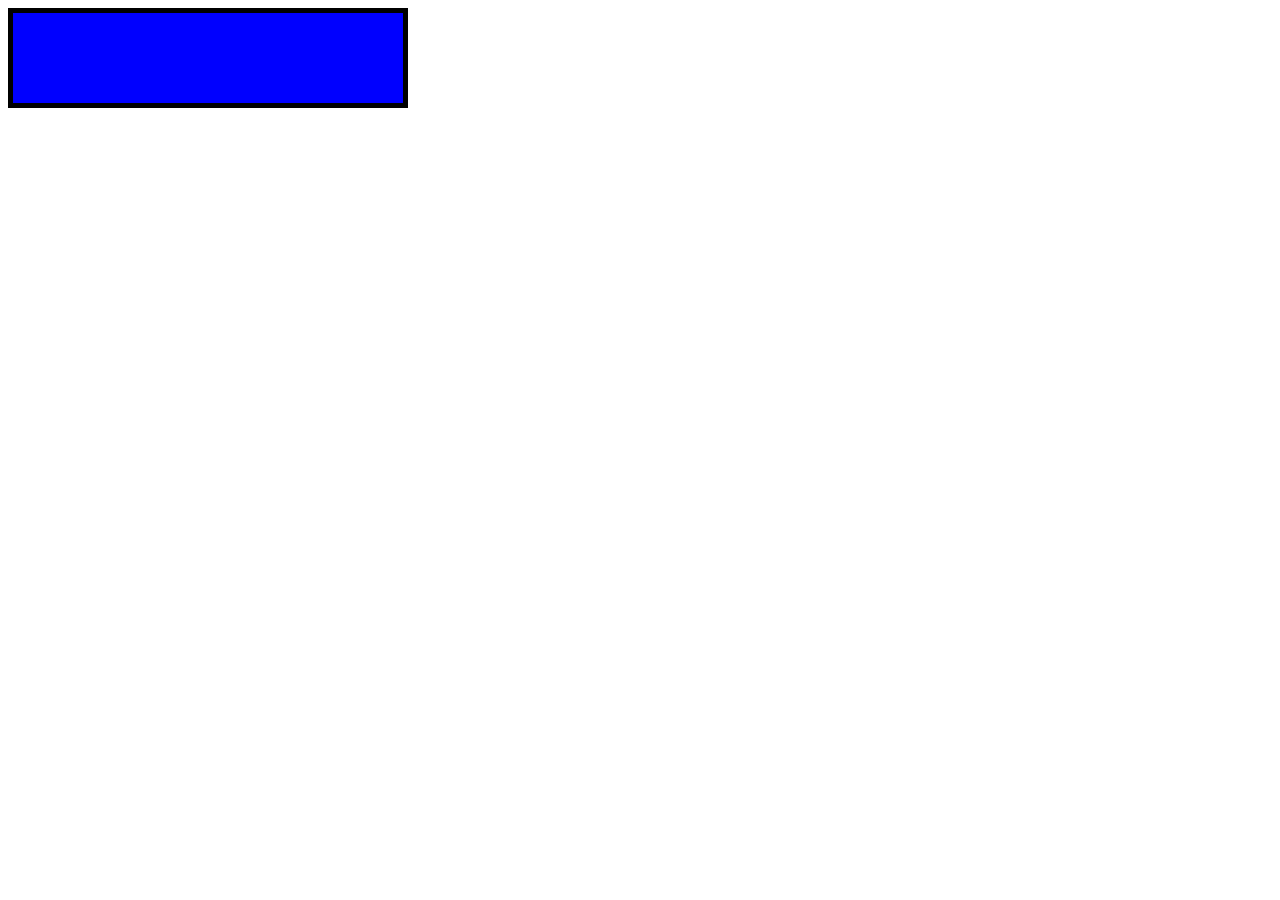
==== index.html @ 6d02e069 "Add files via upload" ====
<!DOCTYPE html>
<html>
<body>

<svg width="400" height="100">
  <rect width="400" height="100" 
  style="fill:rgb(0,0,255);stroke-width:10;stroke:rgb(0,0,0)" />
Sorry, your browser does not support inline SVG.
</svg>
 
</body>
</html>
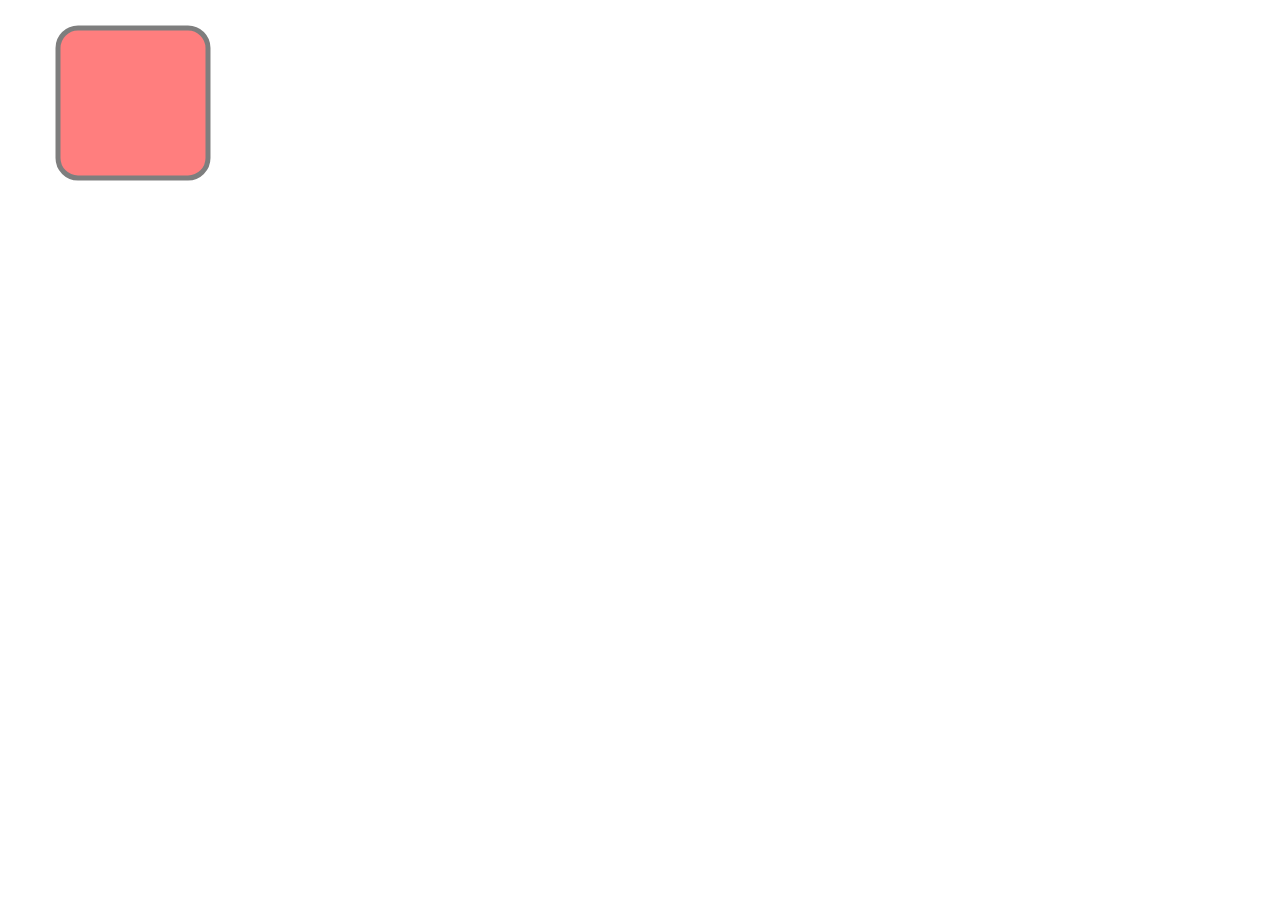
==== commit 2a9029bf: "Add files via upload" ====
--- a/index.html
+++ b/index.html
@@ -2,12 +2,12 @@
 <html>
 <body>
 
-<svg width="400" height="100">
-  <rect width="400" height="100" 
-  style="fill:rgb(0,0,255);stroke-width:10;stroke:rgb(0,0,0)" />
+<svg width="400" height="180">
+  <rect x="50" y="20" rx="20" ry="20" width="150" height="150"
+  style="fill:red;stroke:black;stroke-width:5;opacity:0.5" />
 Sorry, your browser does not support inline SVG.
 </svg>
- 
+
 </body>
 </html>
 
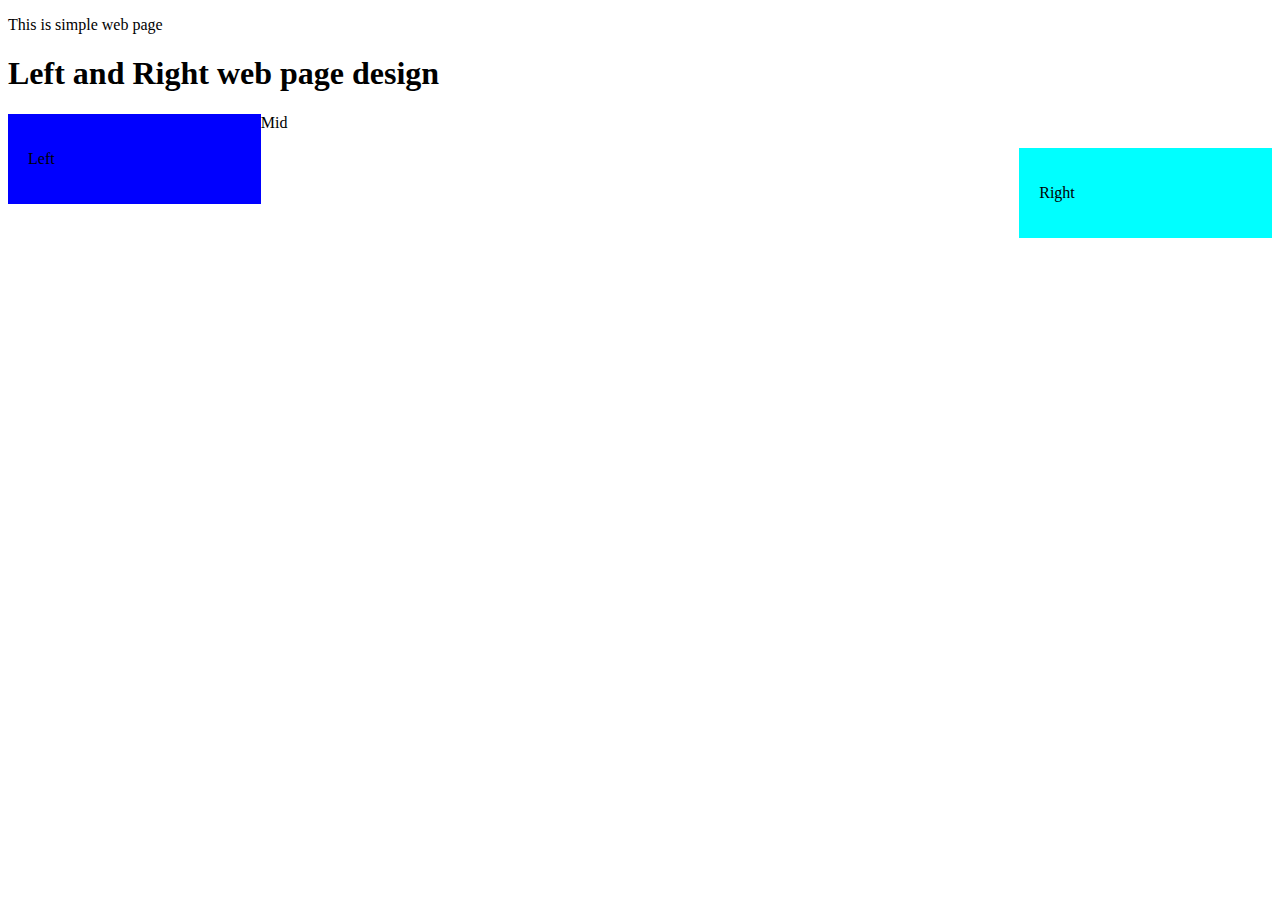
==== commit 9f4fd631: "Add files via upload" ====
--- a/index.html
+++ b/index.html
@@ -1,13 +1,39 @@
 <!DOCTYPE html>
-<html>
+<html lang="en">
+<head>
+    <meta charset="UTF-8">
+    <meta http-equiv="X-UA-Compatible" content="IE=edge">
+    <meta name="viewport" content="width=device-width, initial-scale=1.0">
+    <title>Web Page</title>
+    <style>
+        * {
+            box-sizing: border-box;
+        }
+        .sgvu {
+            background-color: blue;
+            padding: 20px;
+            width: 20%;
+            float: left;
+        }
+       .bca {
+           background-color: aqua;
+           padding: 20px;
+           width: 20%;
+           float: right;
+       }
+    </style>
+</head>
 <body>
-
-<svg width="400" height="180">
-  <rect x="50" y="20" rx="20" ry="20" width="150" height="150"
-  style="fill:red;stroke:black;stroke-width:5;opacity:0.5" />
-Sorry, your browser does not support inline SVG.
-</svg>
-
+    <p>This is simple web page</p>
+    <h1>Left and Right web page design</h1>
+    <div class="sgvu">
+        <p>Left</p>
+    </div>
+    <div class="rehan">
+        <p>Mid</p>
+    </div>
+    <div class="bca">
+        <p>Right</p>
+    </div>
 </body>
-</html>
-
+</html>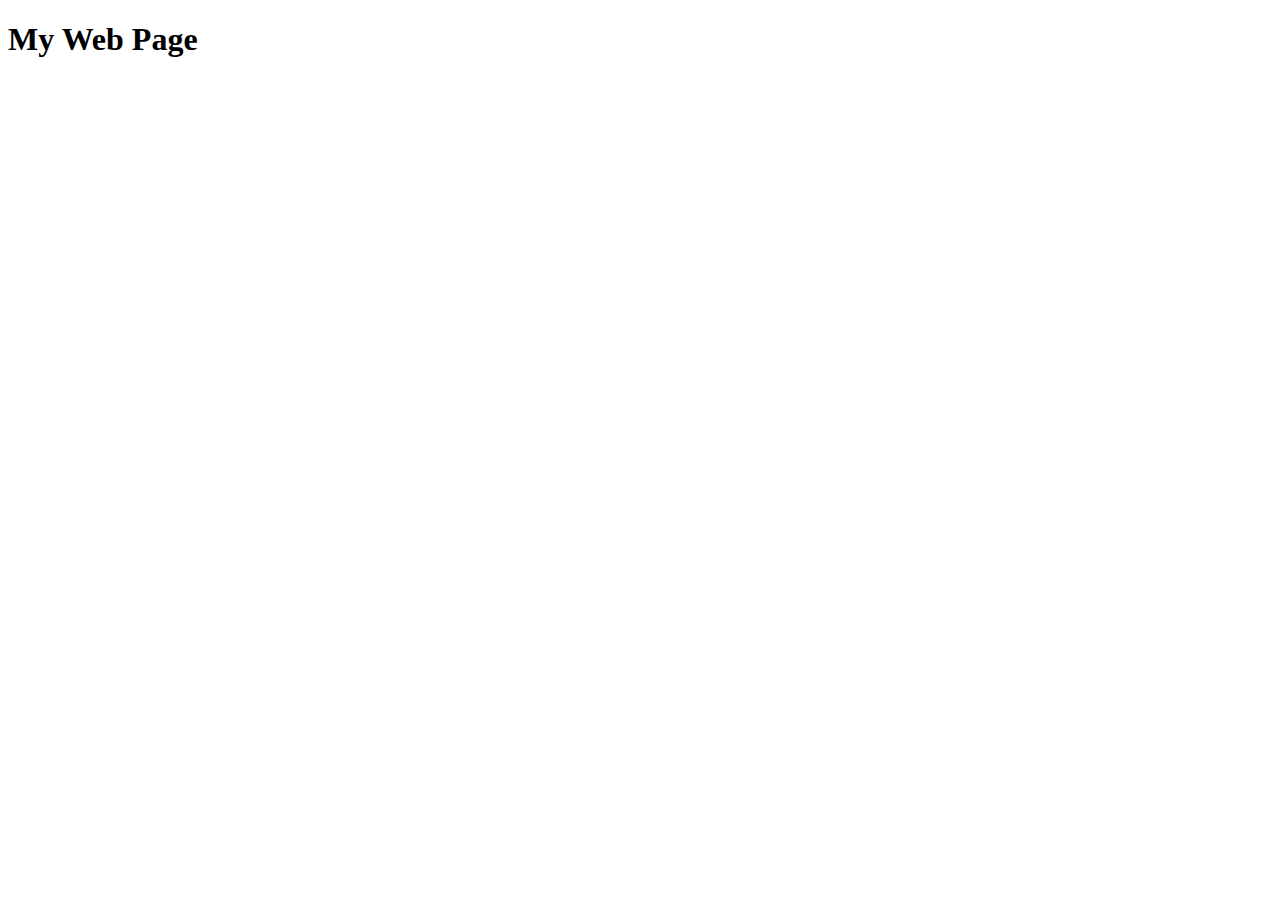
==== commit 753716dd: "Add files via upload" ====
--- a/index.html
+++ b/index.html
@@ -1,39 +1,37 @@
 <!DOCTYPE html>
-<html lang="en">
-<head>
-    <meta charset="UTF-8">
-    <meta http-equiv="X-UA-Compatible" content="IE=edge">
-    <meta name="viewport" content="width=device-width, initial-scale=1.0">
-    <title>Web Page</title>
-    <style>
-        * {
-            box-sizing: border-box;
-        }
-        .sgvu {
-            background-color: blue;
-            padding: 20px;
-            width: 20%;
-            float: left;
-        }
-       .bca {
-           background-color: aqua;
-           padding: 20px;
-           width: 20%;
-           float: right;
-       }
-    </style>
-</head>
+<html lang="en-US">
 <body>
-    <p>This is simple web page</p>
-    <h1>Left and Right web page design</h1>
-    <div class="sgvu">
-        <p>Left</p>
-    </div>
-    <div class="rehan">
-        <p>Mid</p>
-    </div>
-    <div class="bca">
-        <p>Right</p>
-    </div>
+
+<h1>My Web Page</h1>
+
+<div id="piechart"></div>
+
+<script type="text/javascript" src="https://www.gstatic.com/charts/loader.js"></script>
+
+<script type="text/javascript">
+// Load google charts
+google.charts.load('current', {'packages':['corechart']});
+google.charts.setOnLoadCallback(drawChart);
+
+// Draw the chart and set the chart values
+function drawChart() {
+  var data = google.visualization.arrayToDataTable([
+  ['Task', 'Hours per Day'],
+  ['Work', 8],
+  ['Eat', 2],
+  ['TV', 4],
+  ['Gym', 2],
+  ['Sleep', 8]
+]);
+
+  // Optional; add a title and set the width and height of the chart
+  var options = {'title':'My Average Day', 'width':550, 'height':400};
+
+  // Display the chart inside the <div> element with id="piechart"
+  var chart = new google.visualization.PieChart(document.getElementById('piechart'));
+  chart.draw(data, options);
+}
+</script>
+
 </body>
-</html>+</html>
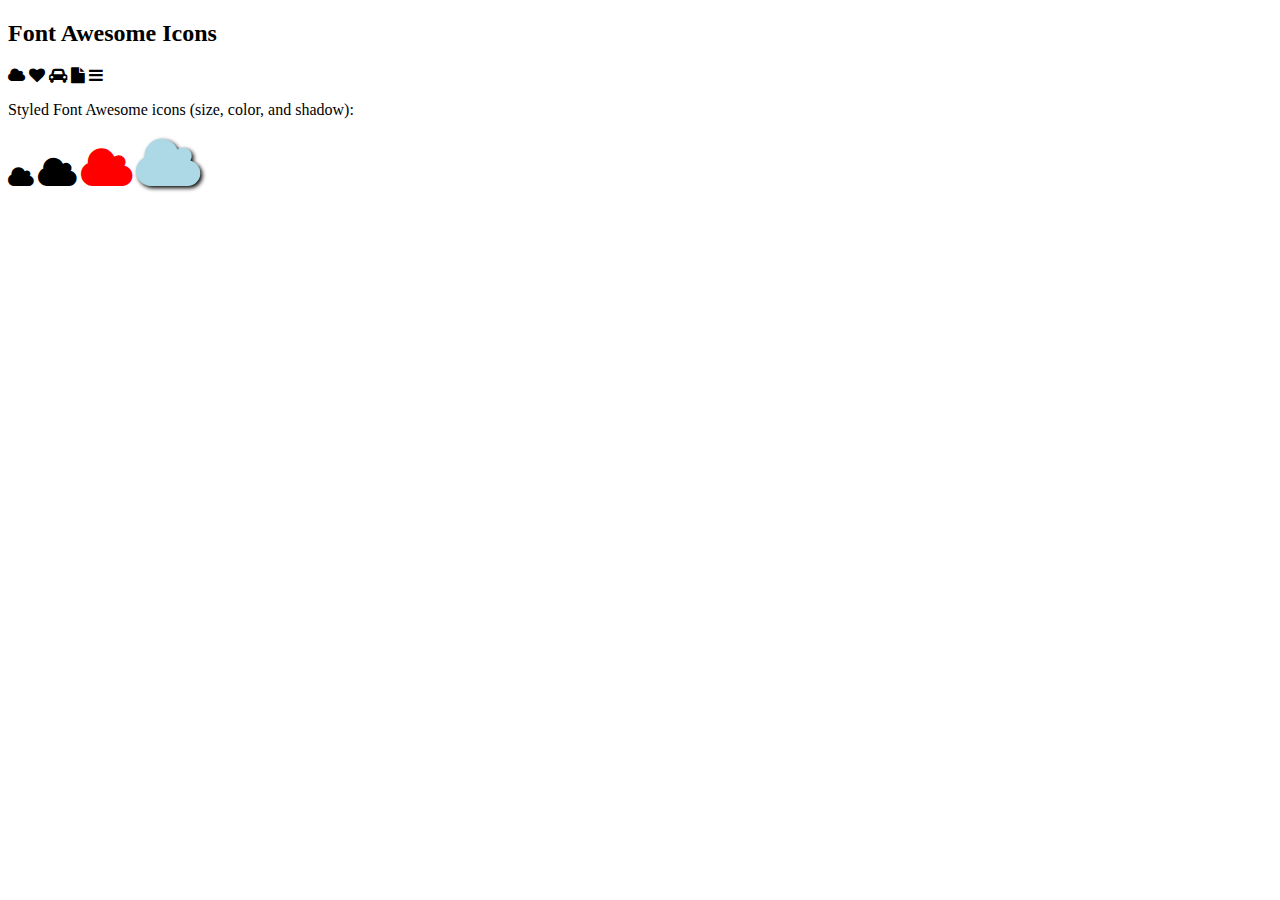
==== commit c522b6e6: "Add files via upload" ====
--- a/index.html
+++ b/index.html
@@ -1,37 +1,27 @@
 <!DOCTYPE html>
-<html lang="en-US">
+<html>
+
+<title>Font Awesome Icons</title>
+<meta name="viewport" content="width=device-width, initial-scale=1">
+<link rel="stylesheet" href="https://cdnjs.cloudflare.com/ajax/libs/font-awesome/4.7.0/css/font-awesome.min.css">
+
 <body>
 
-<h1>My Web Page</h1>
-
-<div id="piechart"></div>
-
-<script type="text/javascript" src="https://www.gstatic.com/charts/loader.js"></script>
-
-<script type="text/javascript">
-// Load google charts
-google.charts.load('current', {'packages':['corechart']});
-google.charts.setOnLoadCallback(drawChart);
-
-// Draw the chart and set the chart values
-function drawChart() {
-  var data = google.visualization.arrayToDataTable([
-  ['Task', 'Hours per Day'],
-  ['Work', 8],
-  ['Eat', 2],
-  ['TV', 4],
-  ['Gym', 2],
-  ['Sleep', 8]
-]);
-
-  // Optional; add a title and set the width and height of the chart
-  var options = {'title':'My Average Day', 'width':550, 'height':400};
-
-  // Display the chart inside the <div> element with id="piechart"
-  var chart = new google.visualization.PieChart(document.getElementById('piechart'));
-  chart.draw(data, options);
-}
-</script>
+<h2>Font Awesome Icons</h2>
+<p>
+<i class="fa fa-cloud"></i>
+<i class="fa fa-heart"></i>
+<i class="fa fa-car"></i>
+<i class="fa fa-file"></i>
+<i class="fa fa-bars"></i>
+</p>
+<p>Styled Font Awesome icons (size, color, and shadow):</p>
+<p>
+<i class="fa fa-cloud" style="font-size:24px;"></i>
+<i class="fa fa-cloud" style="font-size:36px;"></i>
+<i class="fa fa-cloud" style="font-size:48px;color:red;"></i>
+<i class="fa fa-cloud" style="font-size:60px;color:lightblue;text-shadow:2px 2px 4px #000000;"></i>
+</p>
 
 </body>
 </html>
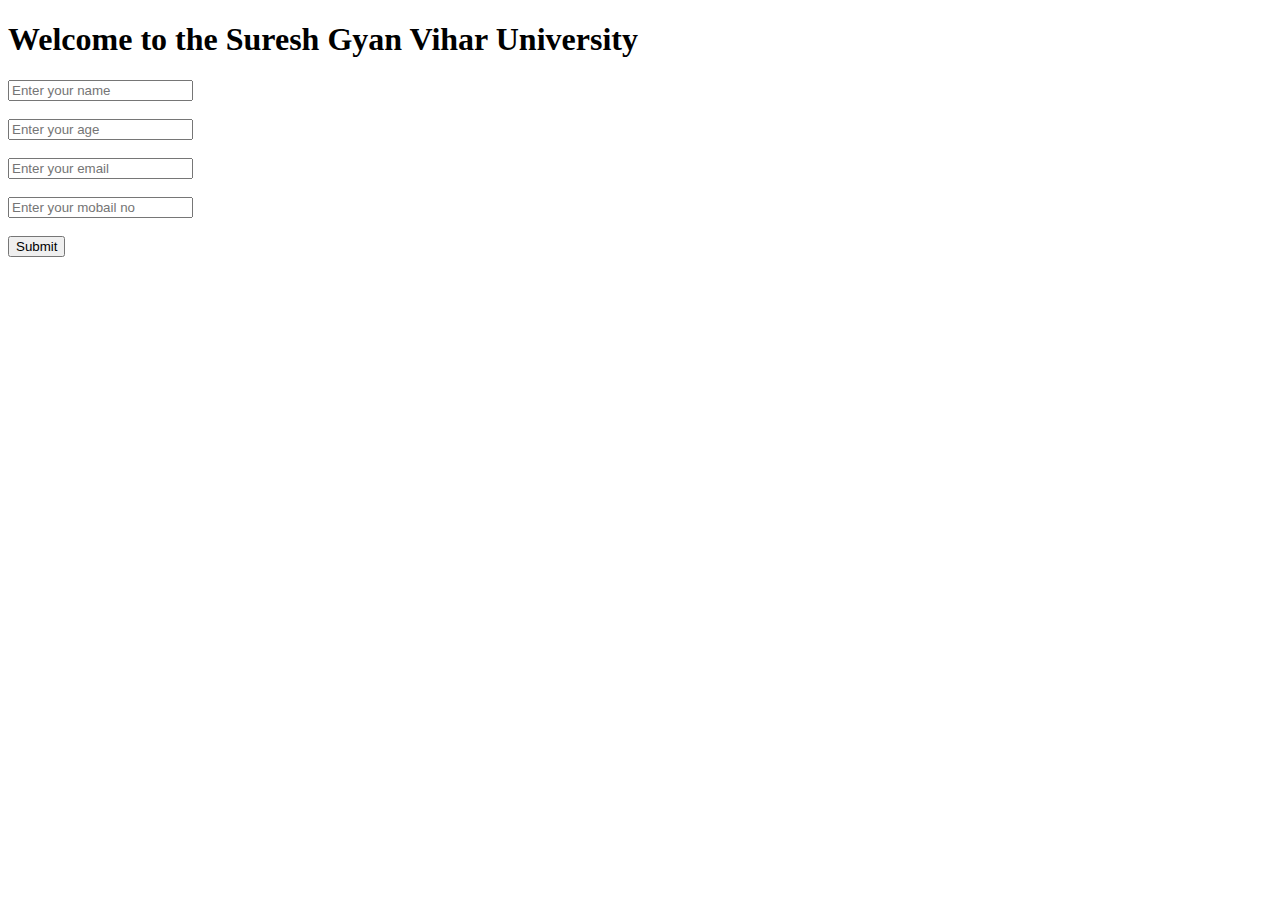
==== commit 5555a0b1: "Add files via upload" ====
--- a/index.html
+++ b/index.html
@@ -1,27 +1,26 @@
 <!DOCTYPE html>
-<html>
-
-<title>Font Awesome Icons</title>
-<meta name="viewport" content="width=device-width, initial-scale=1">
-<link rel="stylesheet" href="https://cdnjs.cloudflare.com/ajax/libs/font-awesome/4.7.0/css/font-awesome.min.css">
+<html lang="en">
+<head>
+    <meta charset="UTF-8">
+    <meta http-equiv="X-UA-Compatible" content="IE=edge">
+    <meta name="viewport" content="width=device-width, initial-scale=1.0">
+    <title>College Rajistration </form>
+    </title>
+    <link rel="stylesheet" href="style.css">
+</head>
 
 <body>
-
-<h2>Font Awesome Icons</h2>
-<p>
-<i class="fa fa-cloud"></i>
-<i class="fa fa-heart"></i>
-<i class="fa fa-car"></i>
-<i class="fa fa-file"></i>
-<i class="fa fa-bars"></i>
-</p>
-<p>Styled Font Awesome icons (size, color, and shadow):</p>
-<p>
-<i class="fa fa-cloud" style="font-size:24px;"></i>
-<i class="fa fa-cloud" style="font-size:36px;"></i>
-<i class="fa fa-cloud" style="font-size:48px;color:red;"></i>
-<i class="fa fa-cloud" style="font-size:60px;color:lightblue;text-shadow:2px 2px 4px #000000;"></i>
-</p>
-
+    
+    <!-- <img class="sgvu" src="sgvu.jpeg" alt="not avaliable picture"> -->
+    <div class="container">
+        <h1 class="myclass">Welcome to the Suresh Gyan Vihar University</h1>
+        <form action="index.php" method="post">
+            <input type="text" name="name" id="name" placeholder="Enter your name"><br><br>
+            <input type="text" name="age" id="age" placeholder="Enter your age"><br><br>
+            <input type="email" name="email" id="email" placeholder="Enter your email"><br><br>
+            <input type="text" name="mobail" id="mob" placeholder="Enter your mobail no"><br><br>
+            <button>Submit</button>    
+        </form>
+    </div>
 </body>
-</html>
+</html>--- a/style.css
+++ b/style.css
@@ -0,0 +1,165 @@
+<style>
+	* {
+		margin: 0;
+		padding: 0;
+	}
+
+	.navbar {
+		display: flex;
+		align-items: center;
+		justify-content: center;
+		position: sticky;
+		top: 0;
+		cursor: pointer;
+	}
+
+	.background {
+		background: black;
+		background-blend-mode: darken;
+		background-size: cover;
+	}
+
+	.nav-list {
+		width: 70%;
+		display: flex;
+		align-items: center;
+	}
+
+	.logo {
+		display: flex;
+		justify-content: center;
+		align-items: center;
+	}
+
+	.logo img {
+		width: 180px;
+		border-radius: 50px;
+	}
+
+	.nav-list li {
+		list-style: none;
+		padding: 26px 30px;
+	}
+
+	.nav-list li a {
+		text-decoration: none;
+		color: white;
+	}
+
+	.nav-list li a:hover {
+		color: grey;
+	}
+
+	.rightnav {
+		width: 30%;
+		text-align: right;
+	}
+
+	#search {
+		padding: 5px;
+		font-size: 17px;
+		border: 2px solid grey;
+		border-radius: 9px;
+	}
+
+	.firstsection {
+		background-color: green;
+		height: 400px;
+	}
+
+	.secondsection {
+		background-color: blue;
+		height: 400px;
+	}
+
+	.box-main {
+		display: flex;
+		justify-content: center;
+		align-items: center;
+		color: black;
+		max-width: 80%;
+		margin: auto;
+		height: 80%;
+	}
+
+	.firsthalf {
+		width: 100%;
+		display: flex;
+		flex-direction: column;
+		justify-content: center;
+	}
+
+	.secondhalf {
+		width: 30%;
+	}
+
+	.secondhalf img {
+		width: 70%;
+		border: 4px solid white;
+		border-radius: 150px;
+		display: block;
+		margin: auto;
+	}
+
+	.text-big {
+		font-family: 'Piazzolla', serif;
+		font-weight: bold;
+		font-size: 35px;
+	}
+
+	.text-small {
+		font-size: 18px;
+	}
+
+	.btn {
+		padding: 8px 20px;
+		margin: 7px 0;
+		border: 2px solid white;
+		border-radius: 8px;
+		background: none;
+		color: white;
+		cursor: pointer;
+	}
+
+	.btn-sm {
+		padding: 6px 10px;
+		vertical-align: middle;
+	}
+
+	.section {
+		height: 400px;
+		display: flex;
+		align-items: center;
+		justify-content: center;
+		max-width: 90%;
+		margin: auto;
+	}
+
+	.section-Left {
+		flex-direction: row-reverse;
+	}
+
+	.paras {
+		padding: 0px 65px;
+	}
+
+	.thumbnail img {
+		width: 250px;
+		border: 2px solid black;
+		border-radius: 26px;
+		margin-top: 19px;
+	}
+
+	.center {
+		text-align: center;
+	}
+
+	.text-footer {
+		text-align: center;
+		padding: 30px 0;
+		font-family: 'Ubuntu', sans-serif;
+		display: flex;
+		justify-content: center;
+		color: white;
+	}
+</style>
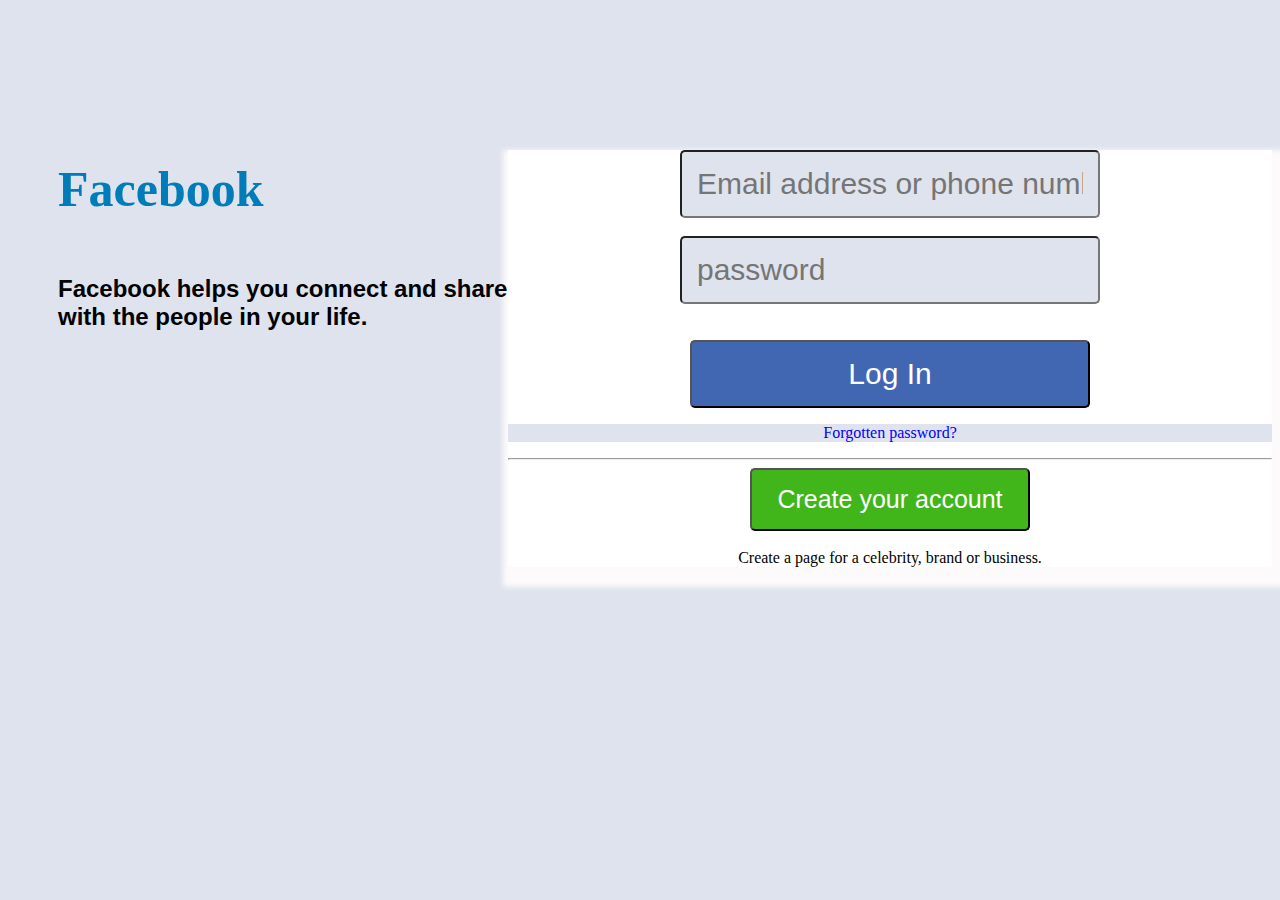
==== commit ce6dd1e1: "Add files via upload" ====
--- a/index.html
+++ b/index.html
@@ -1,26 +1,120 @@
 <!DOCTYPE html>
 <html lang="en">
+
 <head>
-    <meta charset="UTF-8">
-    <meta http-equiv="X-UA-Compatible" content="IE=edge">
-    <meta name="viewport" content="width=device-width, initial-scale=1.0">
-    <title>College Rajistration </form>
-    </title>
-    <link rel="stylesheet" href="style.css">
+  <meta charset="UTF-8">
+  <meta http-equiv="X-UA-Compatible" content="IE=edge">
+  <meta name="viewport" content="width=device-width, initial-scale=1.0">
+  <title>Facebook Page</title>
+  <link rel="stylesheet" href="https://cdn.jsdelivr.net/npm/bootstrap-icons@1.8.1/font/bootstrap-icons.css">
+  <style>
+    * {
+      background-color: #dfe3ee;
+    }
+
+    h1 {
+      color: #007cb9;
+      font-size: 50px;
+      margin-top: 160px;
+      margin-left: 50px;
+    }
+
+    h2 {
+      font-family: 'Franklin Gothic Medium', 'Arial Narrow', Arial, sans-serif;
+      margin-left: 50px;
+      margin-top: 5px;
+    }
+
+    #myclass {
+      text-align: center;
+      margin-top: -200px;
+      margin-left: 500px;
+      font-family: inherit;
+      box-shadow: inset;
+
+
+
+    }
+
+    #email {
+      font-size: 30px;
+      padding: 15px;
+      border-radius: 5px;
+
+    }
+
+    #email:hover {
+      background-color: rgb(205, 224, 218);
+      border-color: blue;
+    }
+
+    #password {
+      font-size: 30px;
+      padding: 15px;
+      border-radius: 5px;
+    }
+
+    #password:hover {
+      background-color: rgb(205, 224, 218);
+      border-color: blue;
+    }
+
+    .eye {
+      margin-left: -30px;
+      cursor: pointer;
+    }
+
+    #login {
+      text-align: center;
+      font-size: 30px;
+      background-color: #4267B2;
+      color: white;
+      padding: 15px;
+      border-radius: 5px;
+      width: 400px;
+  }
+
+    #login:hover {
+      color: blue;
+    }
+
+    #forgotten {
+      color: blue;
+    }
+
+    #create {
+      color: white;
+    background-color: rgb(65, 182, 26);
+    font-size: 25px;
+    width: 280px;
+    padding: 15px;
+    border-radius: 5px;
+
+    }
+  </style>
 </head>
 
 <body>
-    
-    <!-- <img class="sgvu" src="sgvu.jpeg" alt="not avaliable picture"> -->
-    <div class="container">
-        <h1 class="myclass">Welcome to the Suresh Gyan Vihar University</h1>
-        <form action="index.php" method="post">
-            <input type="text" name="name" id="name" placeholder="Enter your name"><br><br>
-            <input type="text" name="age" id="age" placeholder="Enter your age"><br><br>
-            <input type="email" name="email" id="email" placeholder="Enter your email"><br><br>
-            <input type="text" name="mobail" id="mob" placeholder="Enter your mobail no"><br><br>
-            <button>Submit</button>    
-        </form>
-    </div>
+  <div class="facebook">
+    <h1>Facebook</h1><br>
+    <h2>Facebook helps you connect and share<br> with the people in your life.</h2>
+  </div>
+
+  <div id="myclass" style="background-color: white;box-shadow:5px 10px 5px 10px #fcfafa;">
+    <input type="email"  name=" email" id="email"
+      placeholder="Email address or phone number"><br><br>
+    <input type="password" name="password" id="password" placeholder="password">
+    <div class="_9lsb _9ls8" id="u_0_c_Rb"></div>
+    <br><br>
+    <button id="login">
+      Log In
+    </button>
+    <p id="forgotten">Forgotten password?</p>
+    <hr>
+    <button id="create">
+      Create your account
+    </button><br><br>
+    Create a page for a celebrity, brand or business.
+  </div>
 </body>
 </html>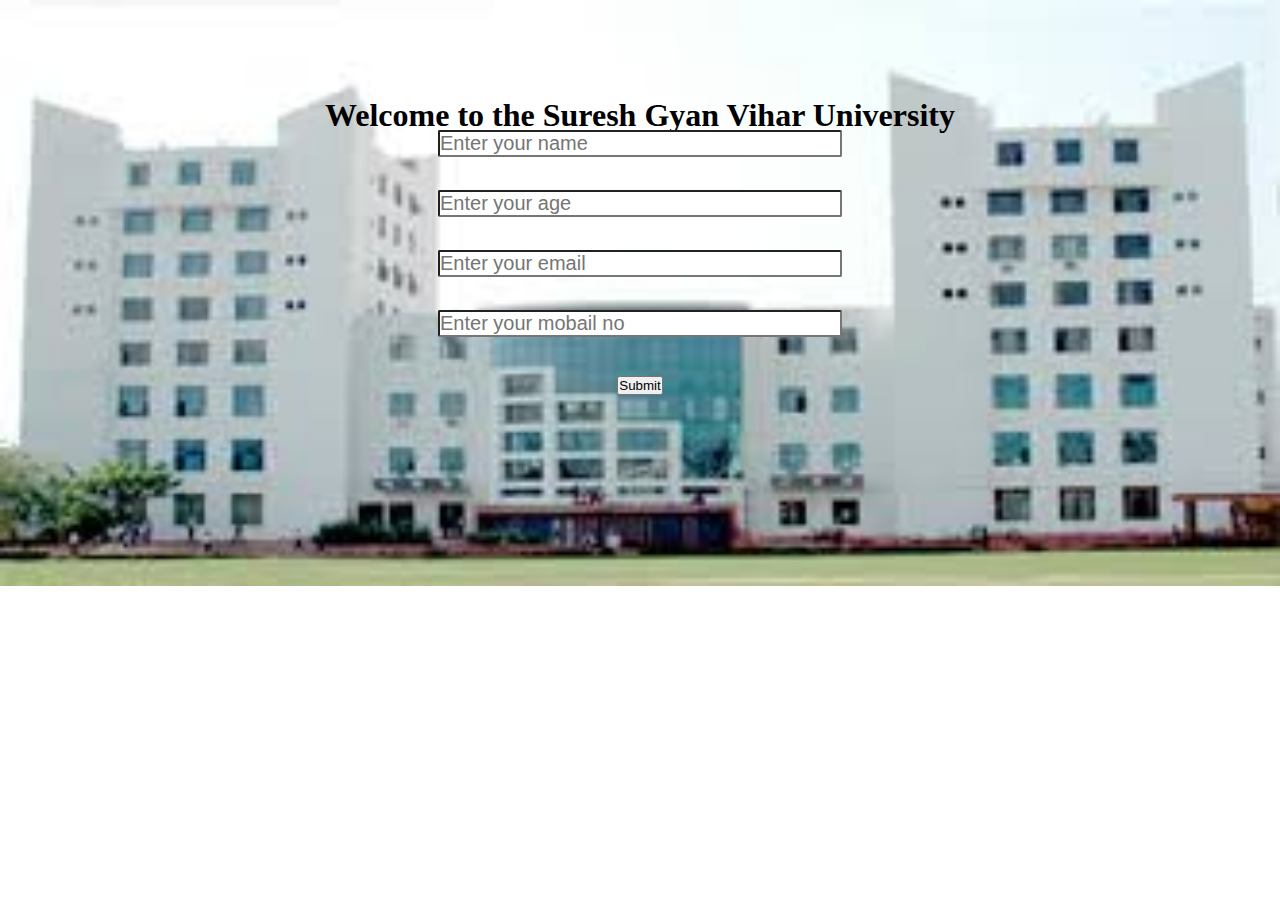
==== commit 0bf338c0: "Add files via upload" ====
--- a/index.html
+++ b/index.html
@@ -1,120 +1,26 @@
 <!DOCTYPE html>
 <html lang="en">
-
 <head>
-  <meta charset="UTF-8">
-  <meta http-equiv="X-UA-Compatible" content="IE=edge">
-  <meta name="viewport" content="width=device-width, initial-scale=1.0">
-  <title>Facebook Page</title>
-  <link rel="stylesheet" href="https://cdn.jsdelivr.net/npm/bootstrap-icons@1.8.1/font/bootstrap-icons.css">
-  <style>
-    * {
-      background-color: #dfe3ee;
-    }
-
-    h1 {
-      color: #007cb9;
-      font-size: 50px;
-      margin-top: 160px;
-      margin-left: 50px;
-    }
-
-    h2 {
-      font-family: 'Franklin Gothic Medium', 'Arial Narrow', Arial, sans-serif;
-      margin-left: 50px;
-      margin-top: 5px;
-    }
-
-    #myclass {
-      text-align: center;
-      margin-top: -200px;
-      margin-left: 500px;
-      font-family: inherit;
-      box-shadow: inset;
-
-
-
-    }
-
-    #email {
-      font-size: 30px;
-      padding: 15px;
-      border-radius: 5px;
-
-    }
-
-    #email:hover {
-      background-color: rgb(205, 224, 218);
-      border-color: blue;
-    }
-
-    #password {
-      font-size: 30px;
-      padding: 15px;
-      border-radius: 5px;
-    }
-
-    #password:hover {
-      background-color: rgb(205, 224, 218);
-      border-color: blue;
-    }
-
-    .eye {
-      margin-left: -30px;
-      cursor: pointer;
-    }
-
-    #login {
-      text-align: center;
-      font-size: 30px;
-      background-color: #4267B2;
-      color: white;
-      padding: 15px;
-      border-radius: 5px;
-      width: 400px;
-  }
-
-    #login:hover {
-      color: blue;
-    }
-
-    #forgotten {
-      color: blue;
-    }
-
-    #create {
-      color: white;
-    background-color: rgb(65, 182, 26);
-    font-size: 25px;
-    width: 280px;
-    padding: 15px;
-    border-radius: 5px;
-
-    }
-  </style>
+    <meta charset="UTF-8">
+    <meta http-equiv="X-UA-Compatible" content="IE=edge">
+    <meta name="viewport" content="width=device-width, initial-scale=1.0">
+    <title>College Rajistration </form>
+    </title>
+    <link rel="stylesheet" href="style.css">
 </head>
 
 <body>
-  <div class="facebook">
-    <h1>Facebook</h1><br>
-    <h2>Facebook helps you connect and share<br> with the people in your life.</h2>
-  </div>
-
-  <div id="myclass" style="background-color: white;box-shadow:5px 10px 5px 10px #fcfafa;">
-    <input type="email"  name=" email" id="email"
-      placeholder="Email address or phone number"><br><br>
-    <input type="password" name="password" id="password" placeholder="password">
-    <div class="_9lsb _9ls8" id="u_0_c_Rb"></div>
-    <br><br>
-    <button id="login">
-      Log In
-    </button>
-    <p id="forgotten">Forgotten password?</p>
-    <hr>
-    <button id="create">
-      Create your account
-    </button><br><br>
-    Create a page for a celebrity, brand or business.
-  </div>
+    
+    <!-- <img class="sgvu" src="sgvu.jpeg" alt="not avaliable picture"> -->
+    <div class="container">
+        <h1 class="myclass">Welcome to the Suresh Gyan Vihar University</h1>
+        <form action="index.php" method="post">
+            <input type="text" name="name" id="name" placeholder="Enter your name"><br><br>
+            <input type="text" name="age" id="age" placeholder="Enter your age"><br><br>
+            <input type="email" name="email" id="email" placeholder="Enter your email"><br><br>
+            <input type="text" name="mobail" id="mob" placeholder="Enter your mobail no"><br><br>
+            <button>Submit</button>    
+        </form>
+    </div>
 </body>
 </html>--- a/style.css
+++ b/style.css
@@ -0,0 +1,25 @@
+* {
+    margin: 0%;
+    padding: 0%;
+}
+
+body {
+    background-image: url(sgvu.jpeg);
+    background-size: cover;
+    background-repeat: no-repeat;
+}
+
+.container {
+    text-align: center;
+    margin-top: 100px;
+    line-height: 30px;
+    
+}
+.myclass {
+    margin-top: 1px;
+}
+input {
+    font-size: 20px;
+    border-radius: 2px;
+    width: 400px;
+}